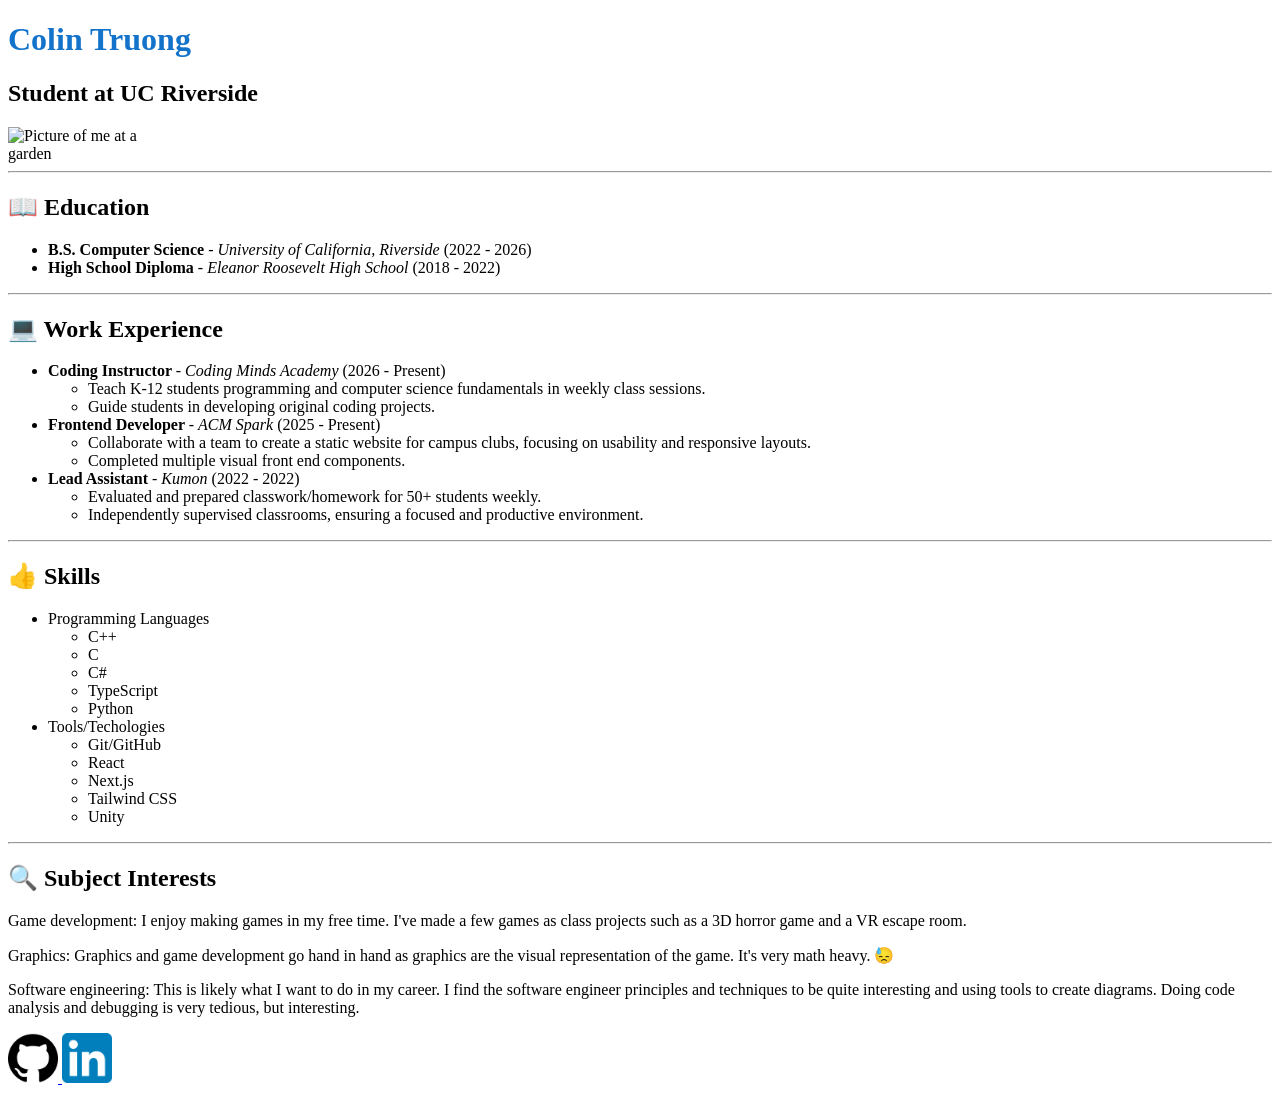
==== index.html @ 0083ac3e "Add files via upload" ====
<!doctype html>
<html lang="en">

<head>
  <meta charset="UTF-8" />
  <meta name="viewport" content="width=device-width, initial-scale=1.0" />
  <link rel="stylesheet" href="styles.css">
  <title>Colin Truong's Resume Page</title>
</head>

<body>
  <style>
  </style>
  <!-- Name and title -->
  <div class="top-heading">
    <h1>Colin Truong</h1>
  </div>
  <h2>Student at UC Riverside</h2>
  <img id="me" class="large-image" src="IMG_4163.JPG" alt="Picture of me at a garden" width="300" height="100">
  <hr>
  <!-- Education -->
  <h2>&#128214; Education</h2>
  <ul>
    <li>
      <strong>
        B.S. Computer Science
      </strong> -
      <em>
        University of California, Riverside
      </em> (2022 - 2026)
    </li>
    <li>
      <strong>
        High School Diploma
      </strong> -
      <em>
        Eleanor Roosevelt High School
      </em> (2018 - 2022)
    </li>
  </ul>
  <hr>
  <!-- Work experience -->
  <h2>&#128187; Work Experience</h2>
  <ul>
    <li>
      <strong>
        Coding Instructor
      </strong> -
      <em>
        Coding Minds Academy
      </em> (2026 - Present)
      <ul>
        <li>Teach K-12 students programming and computer science fundamentals in weekly class sessions.</li>
        <li>Guide students in developing original coding projects.</li>
      </ul>
    <li>
      <strong>
        Frontend Developer
      </strong> -
      <em>
        ACM Spark
      </em> (2025 - Present)
      <ul>
        <li>
          Collaborate with a team to create a static website for campus clubs, focusing on usability and responsive
          layouts.
        </li>
        <li>
          Completed multiple visual front end components.
        </li>
      </ul>
    </li>
    <li>
      <strong>Lead Assistant</strong> -
      <em>Kumon</em> (2022 - 2022)
      <ul>
        <li>Evaluated and prepared classwork/homework for 50+ students weekly.</li>
        <li>Independently supervised classrooms, ensuring a focused and productive environment.</li>
      </ul>
    </li>
    </li>
  </ul>
  <hr>
  <!-- Skills -->
  <h2>&#128077; Skills</h2>
  <ul>
    <li>
      Programming Languages
      <ul>
        <li>C++</li>
        <li>C</li>
        <li>C#</li>
        <li>TypeScript</li>
        <li>Python</li>
      </ul>
    </li>
    <li>
      Tools/Techologies
      <ul>
        <li>Git/GitHub</li>
        <li>React</li>
        <li>Next.js</li>
        <li>Tailwind CSS</li>
        <li>Unity</li>
      </ul>
    </li>
  </ul>
  <hr>
  <!-- Subject interests-->
  <h2>&#128269; Subject Interests</h2>
  <p>Game development: I enjoy making games in my free time. I've made a few games as class projects such as a 3D horror
    game and a VR escape room.</p>
  <p>Graphics: Graphics and game development go hand in hand as graphics are the visual representation of the game. It's
    very math heavy. &#128531</p>
  <p>Software engineering: This is likely what I want to do in my career. I find the software engineer principles and
    techniques to be quite interesting and using tools to create diagrams. Doing code analysis and debugging is very
    tedious, but interesting.</p>
  <!-- Icons -->
  <a href="https://github.com/colintruong">
    <img src="github.png" class="small-image" alt="GitHub icon" width="50" height="50">
  </a>
  <a href="https://www.linkedin.com/in/colin-truong-69738b214/" class="small-image">
    <img src="linkedin.png" alt="LinkedIn icon" width="50" height="50">
  </a>
</body>

</html>
---- styles.css ----
.top-heading {
  color: rgb(19, 114, 202);
}

.small-image {
  max-width: 50px;
}

.large-image {
  max-width: 150px;
}
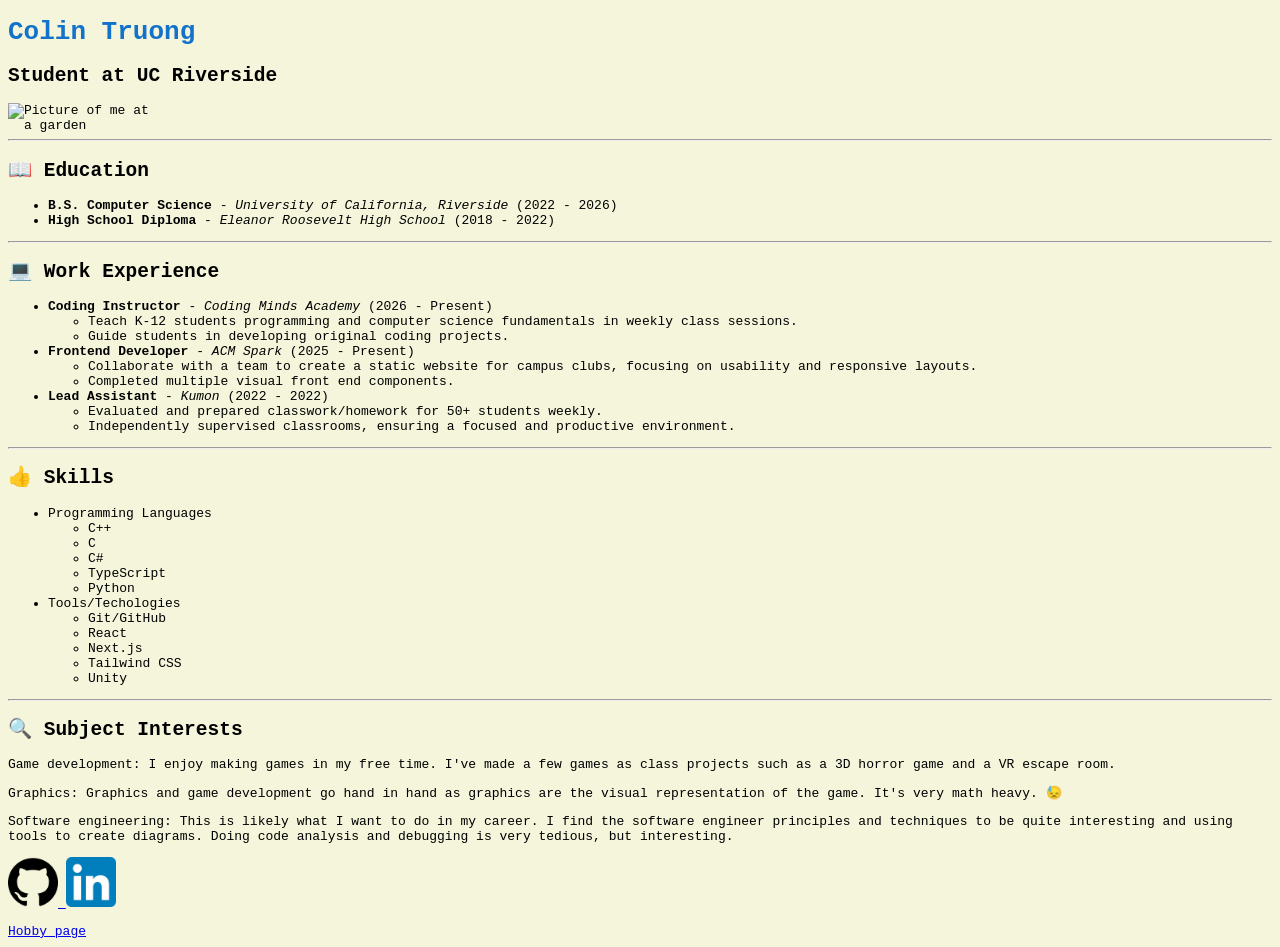
==== commit dd21ec1c: "Commit" ====
--- a/index.html
+++ b/index.html
@@ -8,7 +8,7 @@
   <title>Colin Truong's Resume Page</title>
 </head>
 
-<body>
+<body class="body">
   <style>
   </style>
   <!-- Name and title -->
@@ -16,7 +16,7 @@
     <h1>Colin Truong</h1>
   </div>
   <h2>Student at UC Riverside</h2>
-  <img id="me" class="large-image" src="IMG_4163.JPG" alt="Picture of me at a garden" width="300" height="100">
+  <img id="me" class="large-image grow" src="IMG_4163.JPG" alt="Picture of me at a garden" width="300" height="100">
   <hr>
   <!-- Education -->
   <h2>&#128214; Education</h2>
@@ -122,6 +122,9 @@
   <a href="https://www.linkedin.com/in/colin-truong-69738b214/" class="small-image">
     <img src="linkedin.png" alt="LinkedIn icon" width="50" height="50">
   </a>
+  <a href="hobby.html">
+    <p>Hobby page</p>
+  </a>
 </body>
 
 </html>
--- a/styles.css
+++ b/styles.css
@@ -1,3 +1,8 @@
+.body {
+  background-color: beige;
+  font-family: monospace;
+}
+
 .top-heading {
   color: rgb(19, 114, 202);
 }
@@ -8,4 +13,28 @@
 
 .large-image {
   max-width: 150px;
+}
+
+.container {
+  display: flex;
+  flex-wrap: wrap;
+  gap: 10px;
+  justify-content: space-around;
+}
+
+.item {
+  flex: 0 0 calc(33.33% - 10px);
+  box-sizing: border-box;
+  margin: 50px 50px 50px 50px;
+}
+
+.grow {
+  transition: all 0.2s ease-in-out;
+  &:hover {
+    transform: scale(1.1);
+  }
+}
+
+.center {
+  text-align: center;
 }
